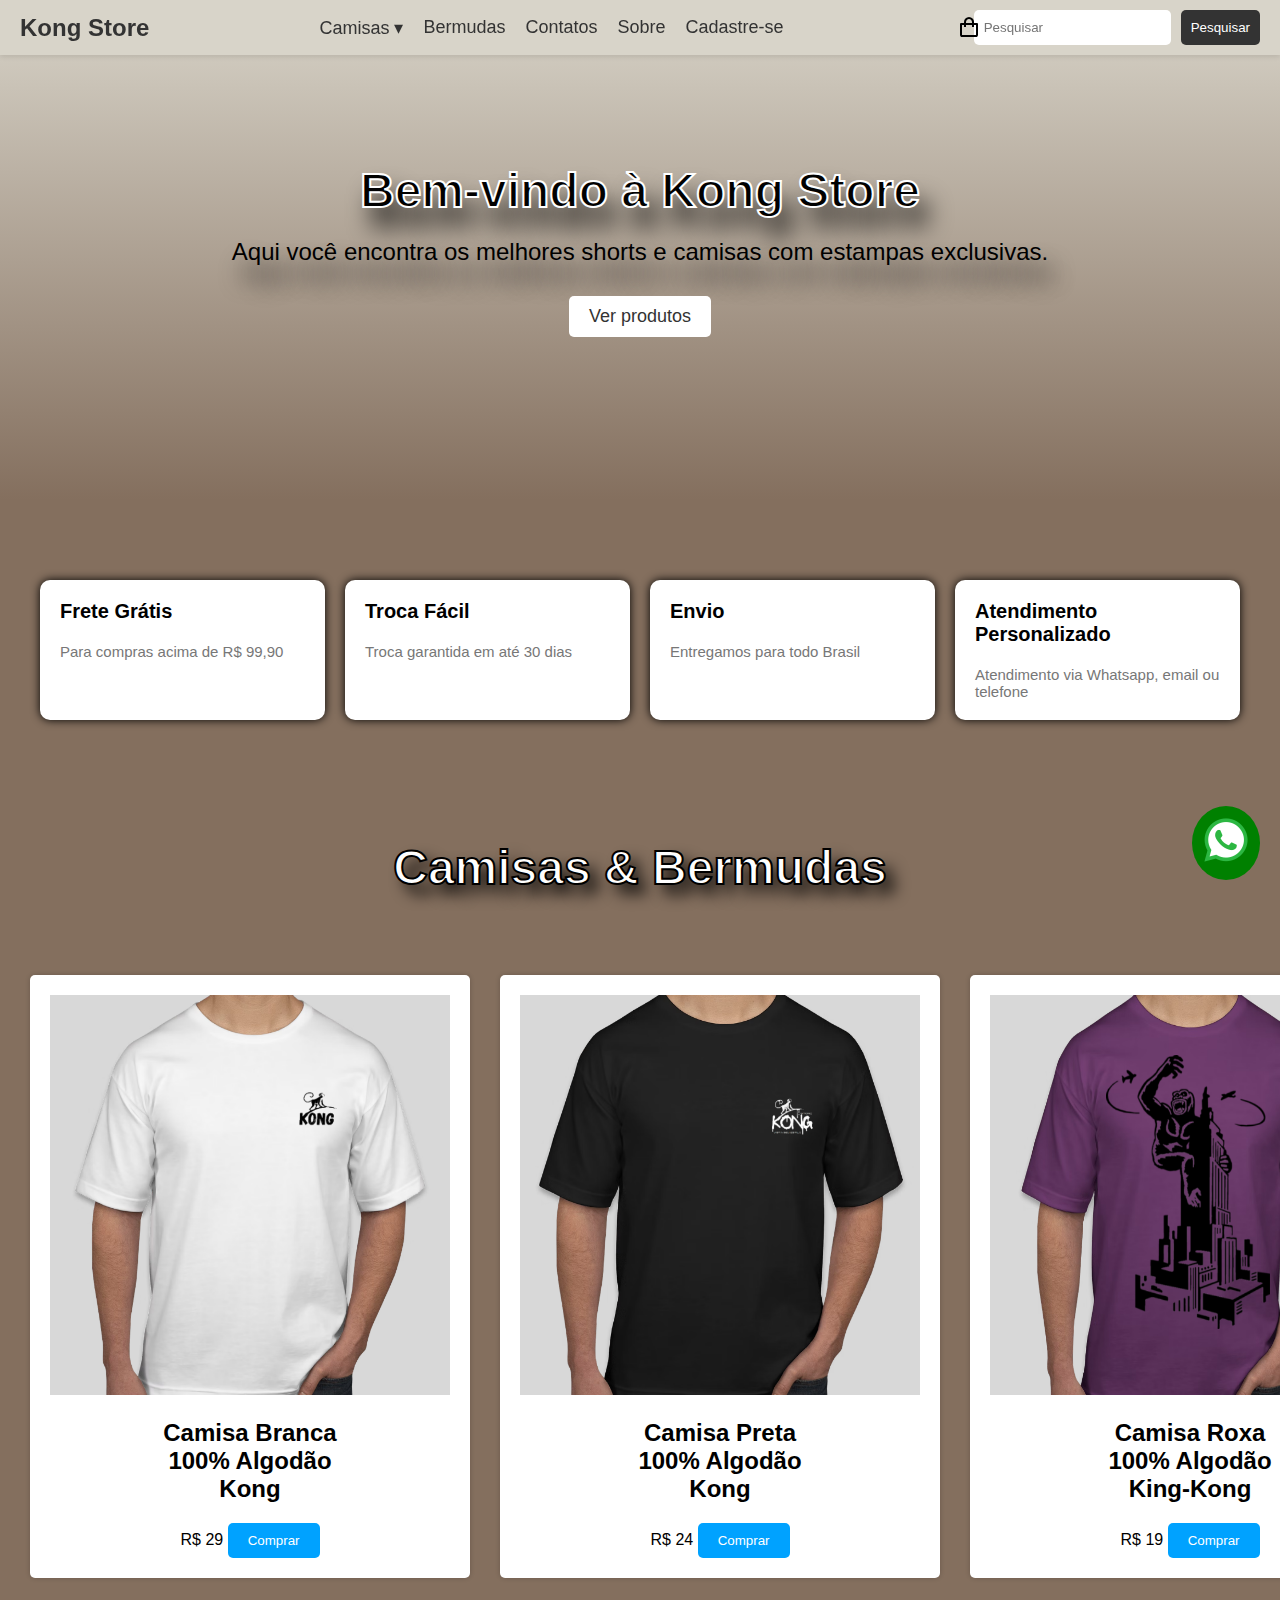
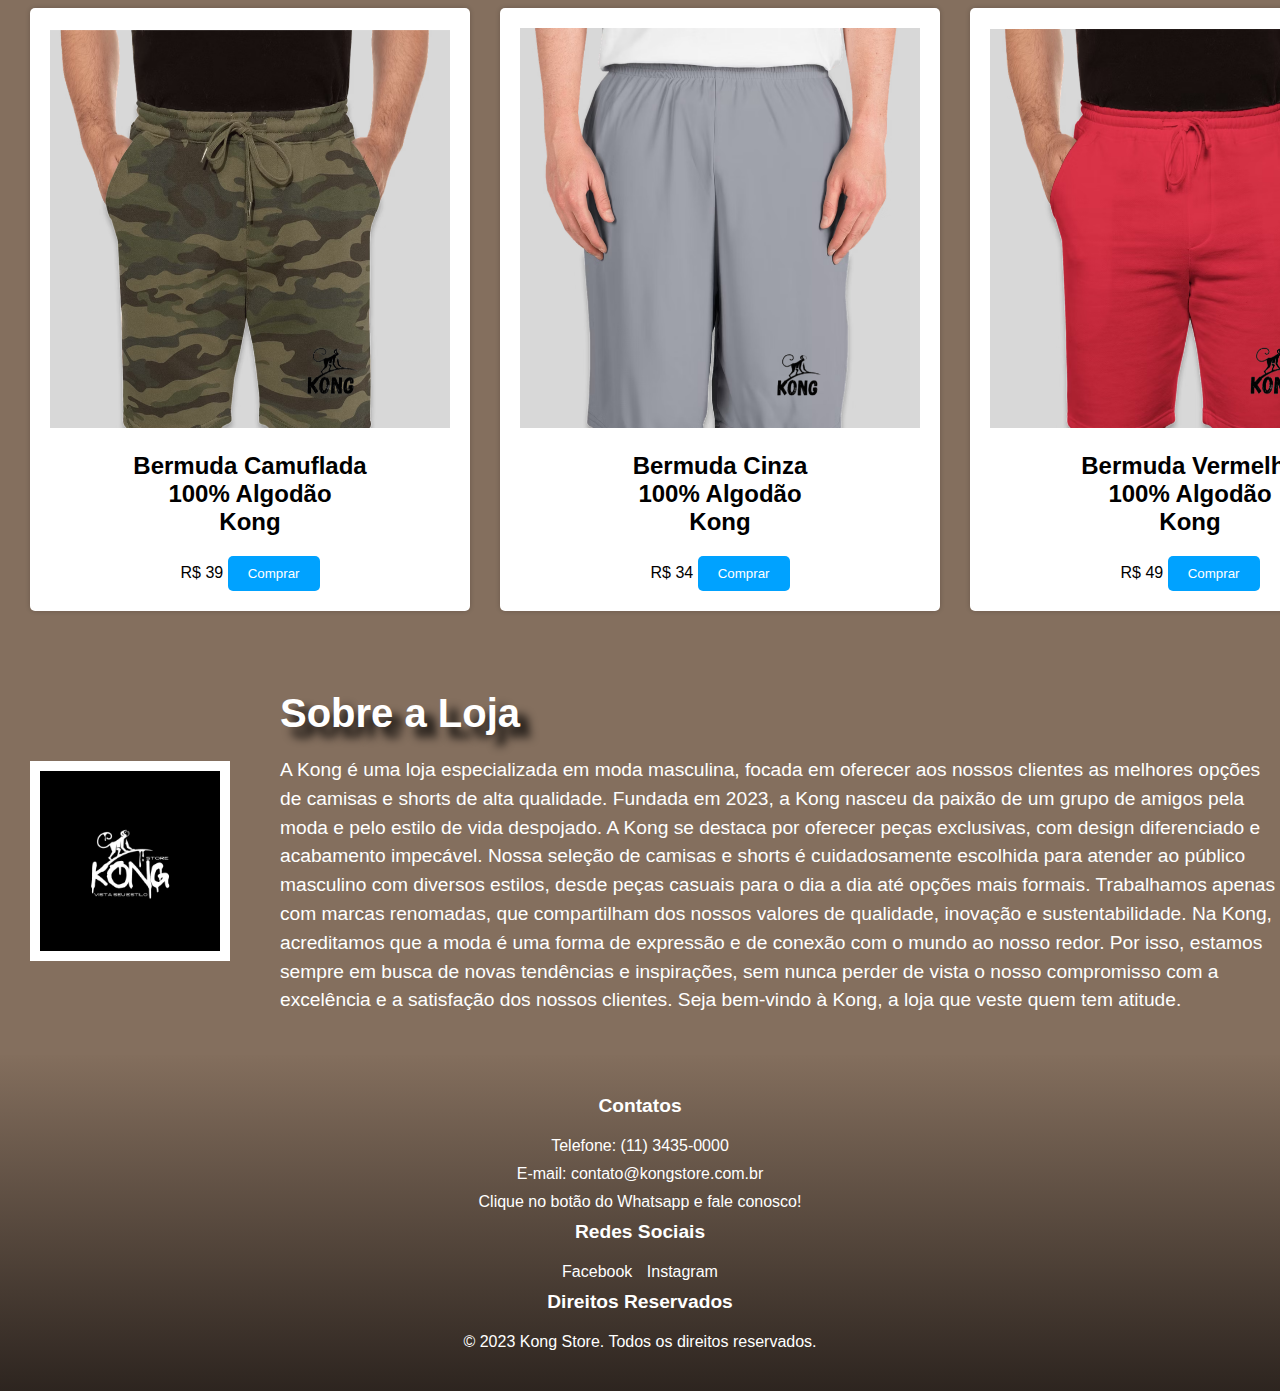
==== index.html @ dce2cdf0 "first commit" ====
<!DOCTYPE html>
<html lang="pt-br">

<head>
  <meta charset="UTF-8">
  <meta name="viewport" content="width=device-width, initial-scale=1.0">
  <link rel="stylesheet" href="style.css">
  <link rel="shortcut icon" href="img/faviconICON.ico">
  <link href='https://unpkg.com/boxicons@2.1.4/css/boxicons.min.css' rel='stylesheet'>
  <title>KONG STORE</title>
</head>

<body>

  <nav>
    <div class="logo">
      <a href="index.html">Kong Store</a>
    </div>
    <div class="menu">
      <div class="dropdown">
        <a href="#">Camisas &#9662;</a>
        <div class="dropdown-content">
          <a href="camisa.html">Camisas</a>
        </div>
      </div>
      <a href="short.html">Bermudas</a>
      <a href="#contato">Contatos</a>
      <a href="#sobre">Sobre</a>
      <a href="form.html">Cadastre-se</a>
    </div>
    <i class='bx bx-shopping-bag' id="cart-icon"></i>
    <div class="cart">
      <h2 class="cart-title">Seu Carrinho</h2>
      
      <div class="cart-content">

      </div>

      <div class="total">
          <div class="total-title">Total</div>
          <div class="total-price">R$0</div>
      </div>

      <h2 class="cart-title">Formas de pagamento</h2>
      
      <select >

        <option value="pagamento">Crédito</option>
        <option value="pagamento">Débito</option>
        <option value="pagamento">Boleto</option>

      </select>
      
      <i class='bx bx-x' id="close-cart"></i>

      <button type="button" class="btn-buy">Comprar Agora</button>

    </div>

    <div class="search">
      <input type="text" placeholder="Pesquisar">
      <button type="submit">Pesquisar</button>
    </div>
  </nav>

  <section class="presentation">
    <div class="container">
      <h1>Bem-vindo à Kong Store</h1>
      <p>Aqui você encontra os melhores shorts e camisas com estampas exclusivas.</p>
      <a href="camisa.html"><button>Ver produtos</button></a>
    </div>
  </section>

  <section class="condicoes">
    <div class="container">
      <div class="condicoes-cards">
        <div class="condicoes-card">
          <h3>Frete Grátis</h3>
          <p>Para compras acima de R$ 99,90</p>
        </div>
        <div class="condicoes-card">
          <h3>Troca Fácil</h3>
          <p>Troca garantida em até 30 dias</p>
        </div>
        <div class="condicoes-card">
          <h3>Envio</h3>
          <p>Entregamos para todo Brasil</p>
        </div>
        <div class="condicoes-card">
          <h3>Atendimento Personalizado</h3>
          <p>Atendimento via Whatsapp, email ou telefone</p>
        </div>
      </div>
    </div>
  </section>

      <h2 class="titulo-produtos">
        Camisas & Bermudas
      </h2>


  <section class="produtos">
    <div class="produto">
      <img src="img/camisa1.png" alt="Camiseta" class="product-img">
      <h3 class="product-title">Camisa Branca <br> 100% Algodão <br> Kong</h3>
      <span class="price">R$ 29</span>
      <button class="add-cart">Comprar</button>
    </div>
    <div class="produto">
      <img src="img/camisa6.png" alt="Camiseta" class="product-img">
      <h3 class="product-title">Camisa Preta <br> 100% Algodão <br> Kong</h3>
      <span class="price">R$ 24</span>
      <button class="add-cart">Comprar</button>
    </div>
    <div class="produto">
      <img src="img/camisa3.png" alt="Camiseta" class="product-img">
      <h3 class="product-title">Camisa Roxa <br> 100% Algodão <br> King-Kong</h3>
      <span class="price">R$ 19</span>
      <button class="add-cart">Comprar</button>
    </div>
    <div class="produto">
      <img src="img/bermuda 1.png" alt="Bermuda" class="product-img">
      <h3 class="product-title">Bermuda Camuflada <br> 100% Algodão <br> Kong</h3>
      <span class="price">R$ 39</span>  
      <button class="add-cart">Comprar</button>
    </div>
    <div class="produto">
      <img src="img/bermuda 2.png" alt="Bermuda" class="product-img">
      <h3 class="product-title">Bermuda Cinza <br> 100% Algodão <br> Kong</h3>
      <span class="price">R$ 34</span>
      <button class="add-cart">Comprar</button>
    </div>
    <div class="produto">
      <img src="img/bermuda 3.png" alt="Bermuda" class="product-img">
      <h3 class="product-title">Bermuda Vermelha <br> 100% Algodão <br> Kong</h3>
      <span class="price">R$ 49</span>
      <button class="add-cart">Comprar</button>
    </div>
  </section>

  <section class="sobre-nos" id="sobre">
    <div class="imagem">
      <img src="img/kong4.jpg" alt="Imagem da loja">
    </div>
    <div class="texto">
      <h2>Sobre a Loja</h2>
      <p>A Kong é uma loja especializada em moda masculina, focada em oferecer aos nossos clientes as melhores opções de
        camisas e shorts de alta qualidade. Fundada em 2023, a Kong nasceu da paixão de um grupo de amigos pela moda e
        pelo estilo de vida despojado. A Kong se destaca por oferecer peças exclusivas, com design diferenciado e
        acabamento impecável.

        Nossa seleção de camisas e shorts é cuidadosamente escolhida para atender ao público masculino com diversos
        estilos, desde peças casuais para o dia a dia até opções mais formais. Trabalhamos apenas com marcas renomadas,
        que compartilham dos nossos valores de qualidade, inovação e sustentabilidade.

        Na Kong, acreditamos que a moda é uma forma de expressão e de conexão com o mundo ao nosso redor. Por isso,
        estamos sempre em busca de novas tendências e inspirações, sem nunca perder de vista o nosso compromisso com a
        excelência e a satisfação dos nossos clientes. Seja bem-vindo à Kong, a loja que veste quem tem atitude.</p>
    </div>
  </section>


  <a href="https://wa.me/+5575981290867" class="whatsapp-btn" class="wppimg" target="_blank">
    <img src="img/wppicon.png" alt="Imagem da rede social Whatsapp">
    <i class="fa fa-whatsapp"></i>
  </a>

  <footer>
    <div class="container">
      <div class="row">
        <div class="col-md-4">
          <h4>Contatos</h4>
          <ul>
            <li>Telefone: (11) 3435-0000</li>
            <li>E-mail: contato@kongstore.com.br</li>
            <li>Clique no botão do Whatsapp e fale conosco!</li>
          </ul>
        </div>
        <div class="col-md-4">
          <h4>Redes Sociais</h4>
          <ul class="social-media" id="contato">
            <li><a href="#">Facebook</a></li>
            <li><a href="#">Instagram</a></li>
          </ul>
        </div>
        <div class="col-md-4">
          <h4>Direitos Reservados</h4>
          <p>&copy; 2023 Kong Store. Todos os direitos reservados.</p>
        </div>
      </div>
    </div>
  </footer>


</body>
<script src="script.js"></script>
</html>
---- style.css ----
* {
    margin: 0;
    padding: 0;
    box-sizing: border-box;
    list-style: none;
    text-decoration: none;
    font-family: Arial, Helvetica, sans-serif;
  }
  
  body {
    background-color: #846F5E;
  }
  
  nav {
    display: flex;
    justify-content: space-between;
    align-items: center;
    background-color: #D8D4C9;
    padding: 10px 20px;
    box-shadow: 0px 2px 5px rgba(0, 0, 0, 0.1);
    position: fixed;
    top: 0;
    width: 100%;
    z-index: 999;
  }
  
  nav a:hover {
    color: #A0522D;
  }
  
  .logo a {
    font-size: 24px;
    font-weight: 600;
    color: #333;
    text-decoration: none;
  }
  
  .menu {
    display: flex;
    align-items: center;
  }
  
  .menu a {
    font-size: 18px;
    font-weight: 500;
    color: #333;
    text-decoration: none;
    margin-right: 20px;
  }
  
  .dropdown {
    position: relative;
  }
  
  .dropdown-content {
    display: none;
    position: absolute;
    background-color: #f1f1f1;
    min-width: 160px;
    box-shadow: 0px 2px 5px rgba(0, 0, 0, 0.1);
    z-index: 1;
  }
  
  .dropdown-content a {
    color: #333;
    padding: 12px 16px;
    text-decoration: none;
    display: block;
  }
  
  .dropdown:hover .dropdown-content {
    display: block;
  }
  
  #cart-icon{
    font-size: 1.5rem ;
    cursor: pointer;
    position: fixed;
    top: 12 px;
    right: 299px;
  }
  
  .cart{
    position: fixed;
    top: 0;
    right: -100%;
    width: 360px;
    min-height: 100vh;
    padding: 20px;
    background-color: #2b2b2b;
    box-shadow: -2px 0 4px hsl(0, 4%, 15% / 10%);
    transition:  0.3s;
  }
  
  .cart.active{
    right: 0;
  }
  
  .cart-title{
    text-align: center;
    font-size: 1.5rem;
    font-weight: 600;
    color: #fff;
    margin-top: 2rem;
  }
  
  .cart-box{
    display: grid;
    grid-template-columns: 32% 50% 18%;
    align-items: center;
    gap: 1rem;
    margin-top: 1rem;
  }
  
  .cart-img{
    width: 100px;
    height: 100px;
    object-fit: contain;
    padding: 10px;
  }
  
  .detail-box{
    display: grid;
    row-gap: 0.5rem;
    color: #fff;
  }
  
  .cart-product-title{
    font-size: 1rem;
    text-transform: uppercase;
  }
  
  .cart-price{
    font-weight: 500;
  }
  
  .cart-quantity{
    border: solid 1px #fff;
    outline-color: red;
    width: 2.4rem;
    text-align: center;
    font-size: 1rem;
  }
  
  .cart-remove{
    font-size: 24px;
    color: #fff;
    cursor: pointer;
  }
  
  .total{
    display: flex;
    justify-content: flex-end;
    margin-top: 1.5rem;
    border-top: solid 1px #fff;
    color: #fff;
  }
  
  .total-title{
    font-size: 1rem;
    font-weight: 600;
    color: #fff;
  }
  
  .total-price{
    margin-left: 0.5rem;
  }
  
  .btn-buy{
    display: flex;
    margin: 1.5rem auto 0 auto;
    padding: 12px 20px;
    border: none;
    background: #25d366;
    color: #fff;
    font-size: 1rem;
    font-weight: 500;
    cursor: pointer;
    border-radius: 10px;
  }
  
  .btn-buy:hover{
    background: #777;
  }
  
  #close-cart{
    position: absolute;
    top: 1rem;
    right: 0.8rem;
    font-size: 2rem;
    color: #fff;
    cursor: pointer;
  }
  
  @media (max-width: 1000px){
    .nav{
      padding: 15px;
    }
    section{
      padding: 3em 0 2rem;
    }
    .container{
      margin: 0 auto;
      width: 90%;
    }
  }

  select {
    width: 50%;
    margin-top: 20px;
    margin-left: 80px;
    padding: 10px;
    font-size: 16px;
    border: 1px solid #ccc;
    border-radius: 10px;
    appearance: none;
    background-repeat: no-repeat;
    background-position: right 10px center;
    background-size: 16px;
    background-color:  hsl(240, 100%, 80%);
    color: #000;
    cursor: pointer;
}
select:hover{
  background: #777;
}

select option {
    background-color: #dcdcdc;
    color: #000;
    padding: 10px 15px;
    border-radius: 20%;
    text-align: center;
}

select option:hover {
    background-color: lightgray;
}

select option:nth-child(even):hover {
    background-color: gray;
}

select option:nth-child(odd):hover {
    background-color: darkgray;
}

  
  .search {
    display: flex;
    align-items: center;
  }
  
  .search input {
    border: none;
    padding: 10px;
    border-radius: 5px;
    margin-right: 10px;
  }
  
  .search button {
    border: none;
    background-color: #333;
    color: #fff;
    padding: 10px;
    border-radius: 5px;
    cursor: pointer;
  }
  
  .presentation {
    background: linear-gradient(to top, #846F5E, #D8D4C9);
    background-size: cover;
    background-position: center;
    height: 500px;
    display: flex;
    justify-content: center;
    align-items: center;
    border-bottom: none;
  }
  
  .presentation .container {
    text-align: center;
    color: #000;
    text-shadow: 10px 20px 25px #000;
  }
  
  .presentation h1 {
    font-size: 48px;
    margin-bottom: 20px;
    -webkit-text-stroke: 2px #fff;
  }
  
  .presentation p {
    font-size: 24px;
    margin-bottom: 30px;
  }
  
  .presentation button {
    border: none;
    background-color: #fff;
    color: #333;
    font-size: 18px;
    padding: 10px 20px;
    border-radius: 5px;
    cursor: pointer;
    transition: background-color 0.3s ease;
  }
  
  .condicoes {
    background-color: #846F5E;
    padding: 80px 0;
  }
  
  .condicoes h2 {
    text-align: center;
    margin-bottom: 60px;
  }
  
  .condicoes-cards {
    display: flex;
    justify-content: space-between;
    max-width: 1200px;
    margin: 0 auto;
    gap: 20px;
  }
  
  .condicoes-card {
    background-color: #fff;
    border-radius: 10px;
    box-shadow: 0px 0px 10px #000;
    padding: 20px;
    margin-bottom: 40px;
    flex-basis: calc(33.33% - 20px);
  }
  
  .condicoes-card h3 {
    font-size: 20px;
    margin-bottom: 20px;
  }
  
  .condicoes-card p {
    font-size: 15px;
    color: #777;
  }
  
  
  .presentation button:hover {
    background-color: rgba(255, 255, 255, 0.8);
  }

  .titulo-produtos{
    text-align: center;
    color: #fff;
    text-shadow: 10px 10px 15px #000;
    font-weight: 700;
    font-size: 3rem;
    margin-bottom: 50px;
    -webkit-text-stroke: 2px #000;
  }
  
  .produtos {
    display: grid;
    grid-template-columns: repeat(3, 1fr);
    grid-gap: 30px;
    padding: 30px;
  }
  
  .produto {
    background-color: white;
    padding: 20px;
    text-align: center;
    border-radius: 5px;
    box-shadow: 0px 0px 5px rgba(0, 0, 0, 0.2);
    transition: box-shadow 0.2s ease-in-out;
  }
  
  .produto:hover {
    box-shadow: 0px 0px 10px #000;
  }
  
  .produto img {
    max-width: 400px;
    height: 400px;
  }
  
  .produto h3 {
    margin-top: 20px;
    font-size: 24px;
    font-weight: bold;
  }
  
  .produto .preco {
    font-size: 18px;
    font-weight: bold;
    color: #00a2ff;
    margin-top: 10px;
  }
  
  .produto button {
    background-color: #00a2ff;
    color: white;
    border: none;
    border-radius: 5px;
    padding: 10px 20px;
    margin-top: 20px;
    cursor: pointer;
    transition: background-color 0.2s ease-in-out;
  }
  
  .produto button:hover {
    background-color: #0079bf;
  }
  
  .sobre-nos {
    display: flex;
    justify-content: space-between;
    align-items: center;
    margin-top: 50px;
    margin-bottom: 20px;
  }
  
  .sobre-nos img {
    width: 200px;
    max-width: 200px;
    margin-right: 50px;
    margin-left: 30px;
    border: solid 10px #fff;
  }
  
  .sobre-nos h2 {
    font-size: 2.5rem;
    margin-bottom: 20px;
    color: #fff;
    text-shadow: 10px 10px 10px black;
  }
  
  .sobre-nos p {
    font-size: 1.2rem;
    line-height: 1.5;
    margin-bottom: 20px;
    color: #fff;
  }
  
  .whatsapp-btn {
    position: fixed;
    bottom: 20px;
    right: 20px;
    background-color: green;
    color: white;
    padding: 10px;
    border-radius: 50%;
    z-index: 999;
    animation: whatsapp-blink 3s infinite;
  }
  
  .whatsapp-btn:hover {
    background-color: #25d366;
    cursor: pointer;
  }
  
  @keyframes whatsapp-blink {
    0% {
      opacity: 1;
    }
  
    50% {
      opacity: 0;
    }
  
    100% {
      opacity: 1;
    }
  }
  
  .fa-whatsapp {
    font-size: 24px;
  }
  
  
  footer {
    background: linear-gradient(to bottom, hsl(27, 17%, 44%), hsl(23, 18%, 15%));
    color: #fff;
    padding: 40px 0;
    text-align: center;
    border-top:none;
  }
  
  footer h4 {
    font-size: 1.2em;
    font-weight: bold;
    margin-bottom: 20px;
  }
  
  footer ul {
    list-style: none;
    margin: 0;
    padding: 0;
  }
  
  footer ul li {
    margin-bottom: 10px;
  }
  
  footer ul li a {
    color: #fff;
    text-decoration: none;
  }
  
  .social-media li {
    display: inline-block;
    margin-right: 10px;
  }
  
  .social-media li:last-child {
    margin-right: 0;
  }
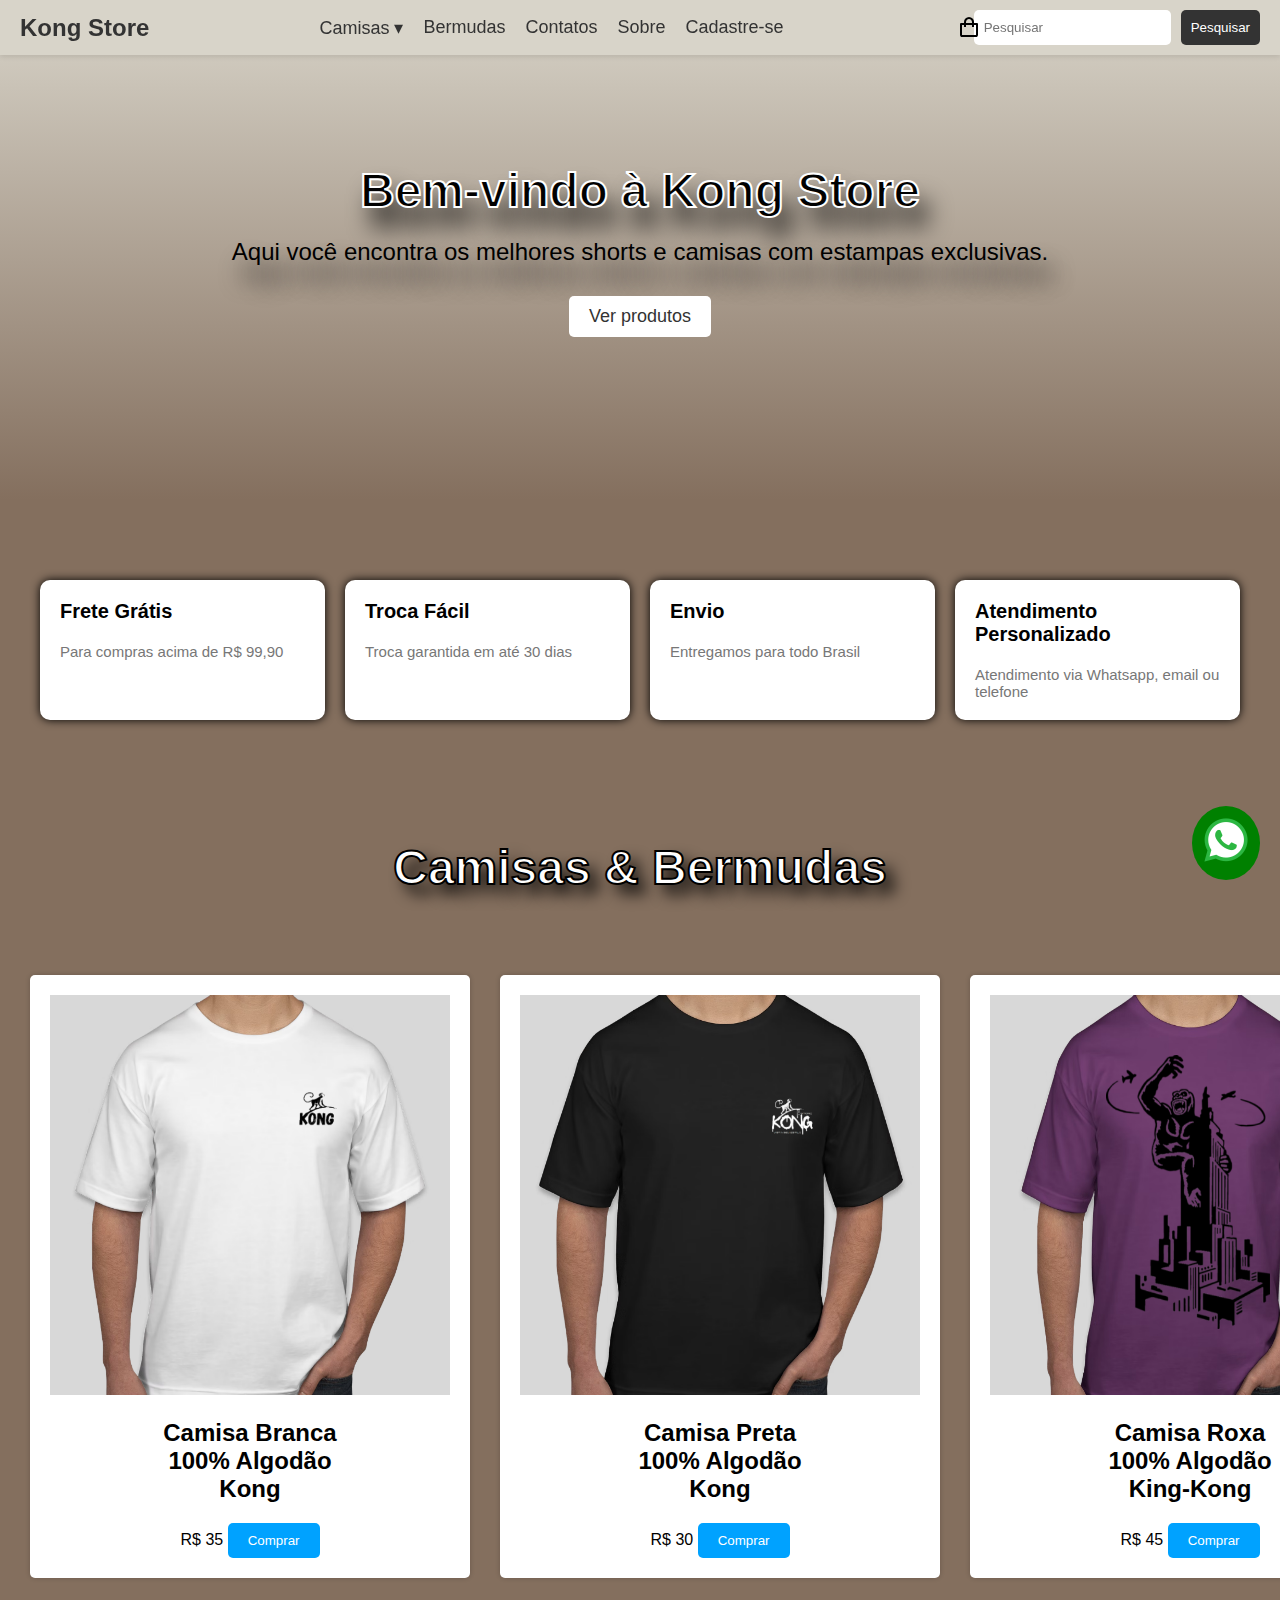
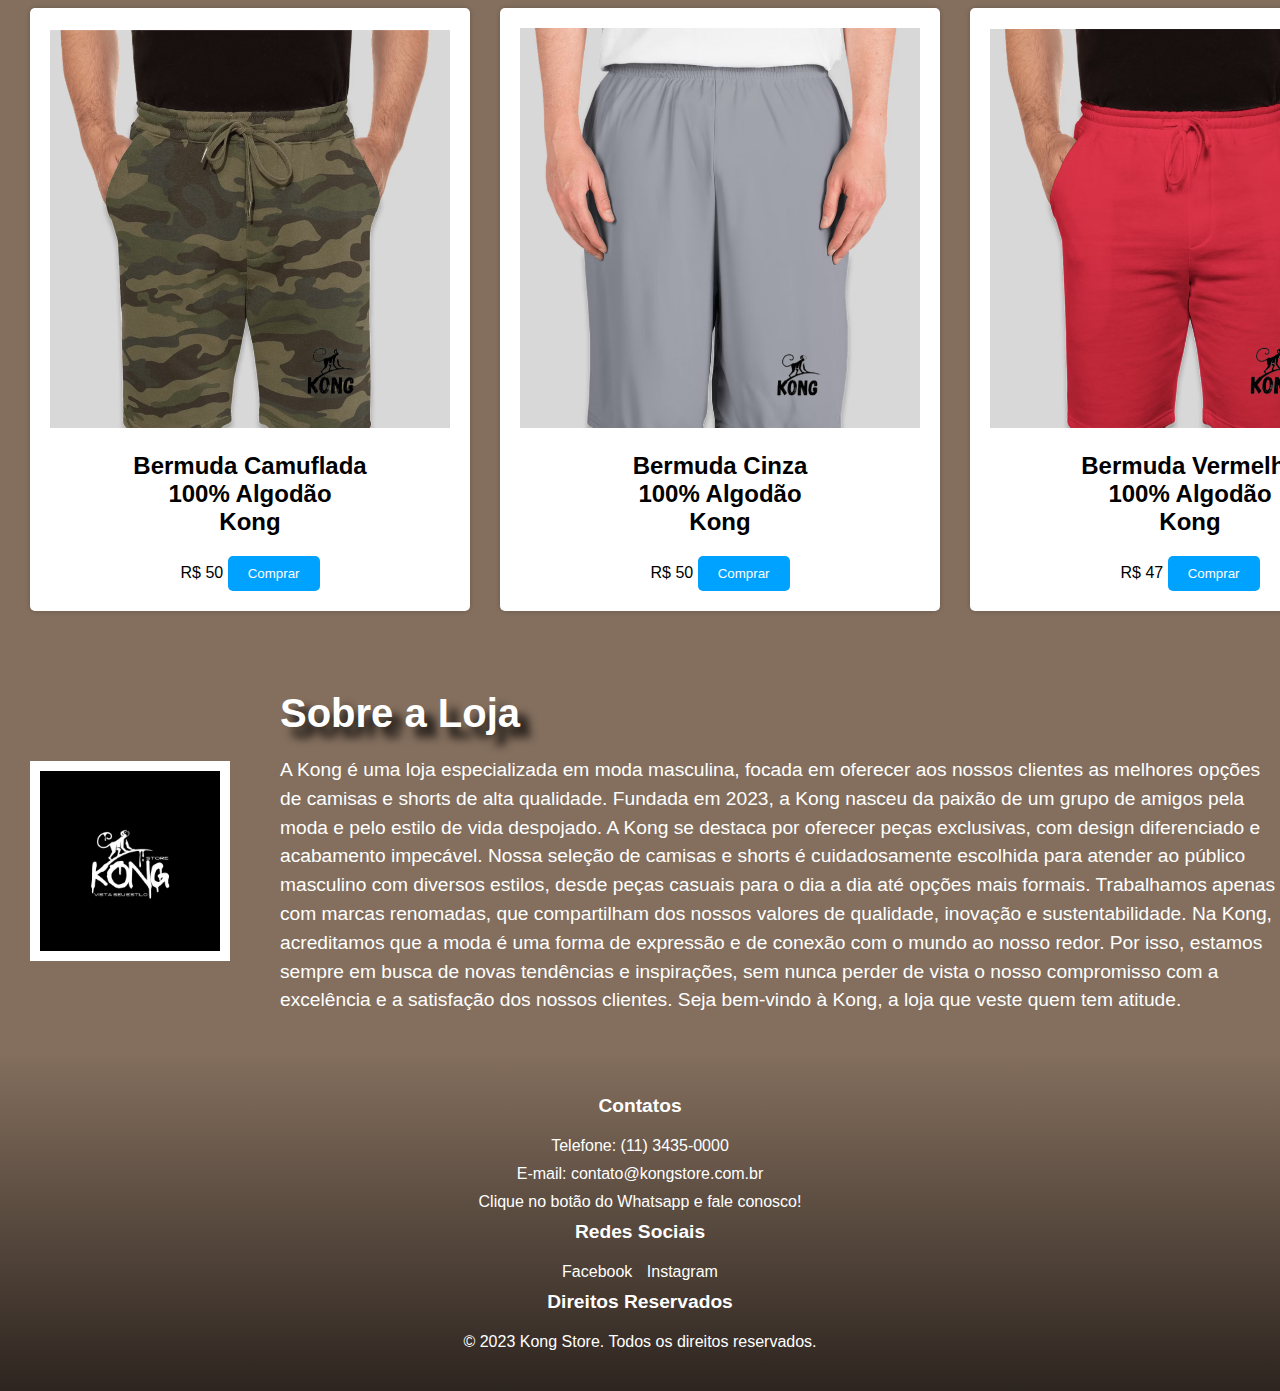
==== commit 068f31c0: "feat: atualização de preços" ====
--- a/index.html
+++ b/index.html
@@ -103,37 +103,37 @@
     <div class="produto">
       <img src="img/camisa1.png" alt="Camiseta" class="product-img">
       <h3 class="product-title">Camisa Branca <br> 100% Algodão <br> Kong</h3>
-      <span class="price">R$ 29</span>
+      <span class="price">R$ 35</span>
       <button class="add-cart">Comprar</button>
     </div>
     <div class="produto">
       <img src="img/camisa6.png" alt="Camiseta" class="product-img">
       <h3 class="product-title">Camisa Preta <br> 100% Algodão <br> Kong</h3>
-      <span class="price">R$ 24</span>
+      <span class="price">R$ 30</span>
       <button class="add-cart">Comprar</button>
     </div>
     <div class="produto">
       <img src="img/camisa3.png" alt="Camiseta" class="product-img">
       <h3 class="product-title">Camisa Roxa <br> 100% Algodão <br> King-Kong</h3>
-      <span class="price">R$ 19</span>
+      <span class="price">R$ 45</span>
       <button class="add-cart">Comprar</button>
     </div>
     <div class="produto">
       <img src="img/bermuda 1.png" alt="Bermuda" class="product-img">
       <h3 class="product-title">Bermuda Camuflada <br> 100% Algodão <br> Kong</h3>
-      <span class="price">R$ 39</span>  
+      <span class="price">R$ 50</span>  
       <button class="add-cart">Comprar</button>
     </div>
     <div class="produto">
       <img src="img/bermuda 2.png" alt="Bermuda" class="product-img">
       <h3 class="product-title">Bermuda Cinza <br> 100% Algodão <br> Kong</h3>
-      <span class="price">R$ 34</span>
+      <span class="price">R$ 50</span>
       <button class="add-cart">Comprar</button>
     </div>
     <div class="produto">
       <img src="img/bermuda 3.png" alt="Bermuda" class="product-img">
       <h3 class="product-title">Bermuda Vermelha <br> 100% Algodão <br> Kong</h3>
-      <span class="price">R$ 49</span>
+      <span class="price">R$ 47</span>
       <button class="add-cart">Comprar</button>
     </div>
   </section>
